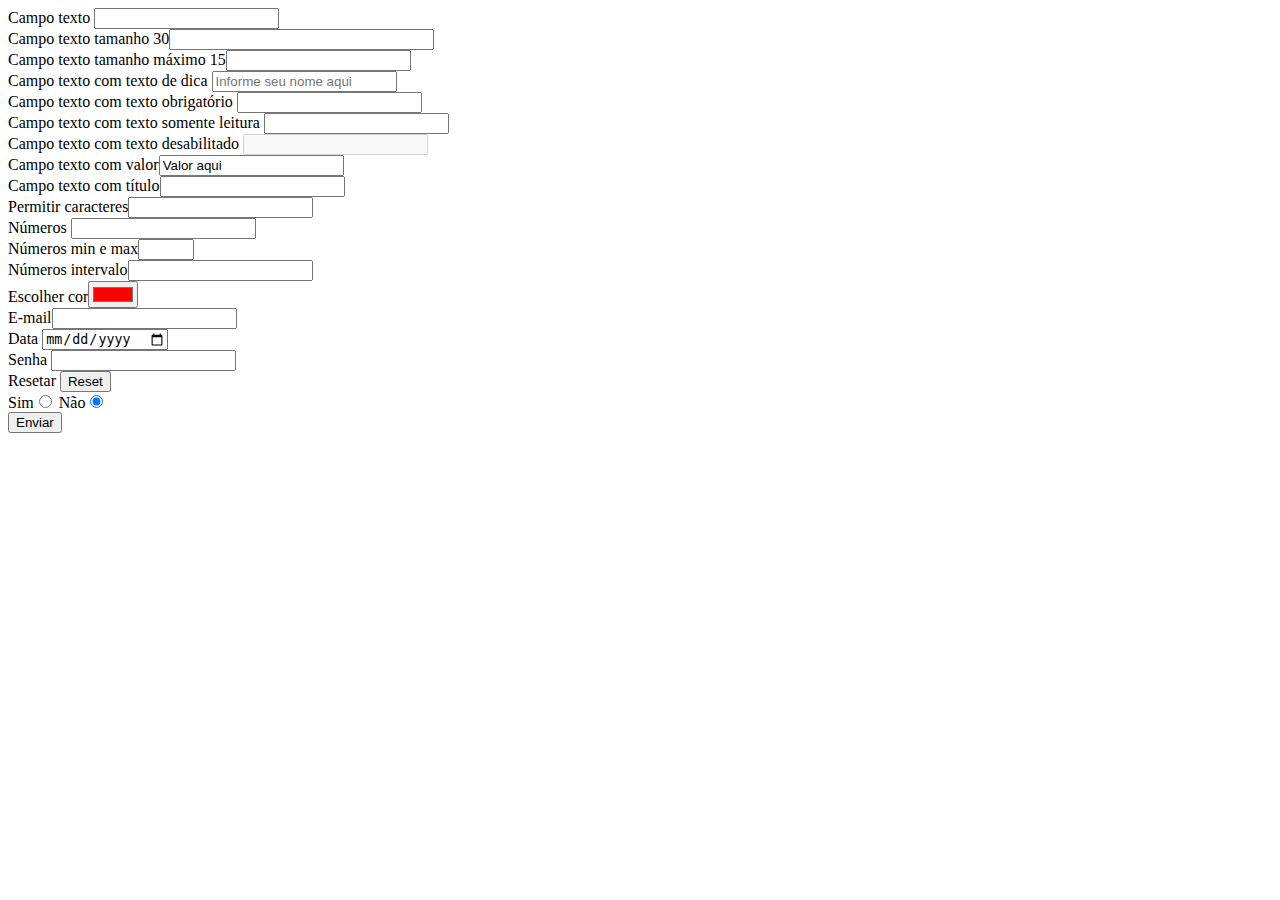
==== index.html @ 7c8dd003 "Add files via upload" ====
<!DOCTYPE html>
<html lang="pt-br">
<head>
    <meta charset="UTF-8">
    <meta name="viewport" content="width=device-width, initial-scale=1.0">
    <title>Formulário</title>
    <link rel="stylesheet" href="style.css">
</head>
<body>
	<form name="formulario" autocomplete="on">
            Campo texto <input type="text" name="nome" id="nome">
            <br>
            Campo texto tamanho 30<input type="text" id="textomaior" size="30">
            <br>
            Campo texto tamanho máximo 15<input type="text" maxlength="15">
            <br>
            Campo texto com texto de dica <input type ="text" placeholder ="Informe seu nome aqui">
            <br>
            Campo texto com texto obrigatório <input type ="text" required>
            <br>
            Campo texto com texto somente leitura <input type ="text" readonly>
            <br>
            Campo texto com texto desabilitado <input type ="text" disabled>
            <br>
            Campo texto com valor<input type ="text" value="Valor aqui">
            <br>
            Campo texto com título<input type ="text" title="Título">
            <br>
            Permitir caracteres<input type="text"  pattern="[A-Za-z]{5}" >
            <br>
            Números <input type="number">
            <br>
            Números min e max<input type="number" min="10" max = "20">
            <br>
            Números intervalo<input type="number" step="5">
            <br>
            Escolher cor<input type="color" value="#ff0000">
            <br>
            E-mail<input type="email" id="email" name="email">          
            <br>
            Data  <input type="date">          
            <br>       
            Senha  <input type="password">          
            <br>
            Resetar  <input type="reset">          
            <br>
            Sim<input type="radio" value="Sim" name ="teste" > Não<input type="radio" value="Não" name ="teste" checked="true">
            <br>

<input type="submit" value="Enviar">
        </form>
</body>
</html>
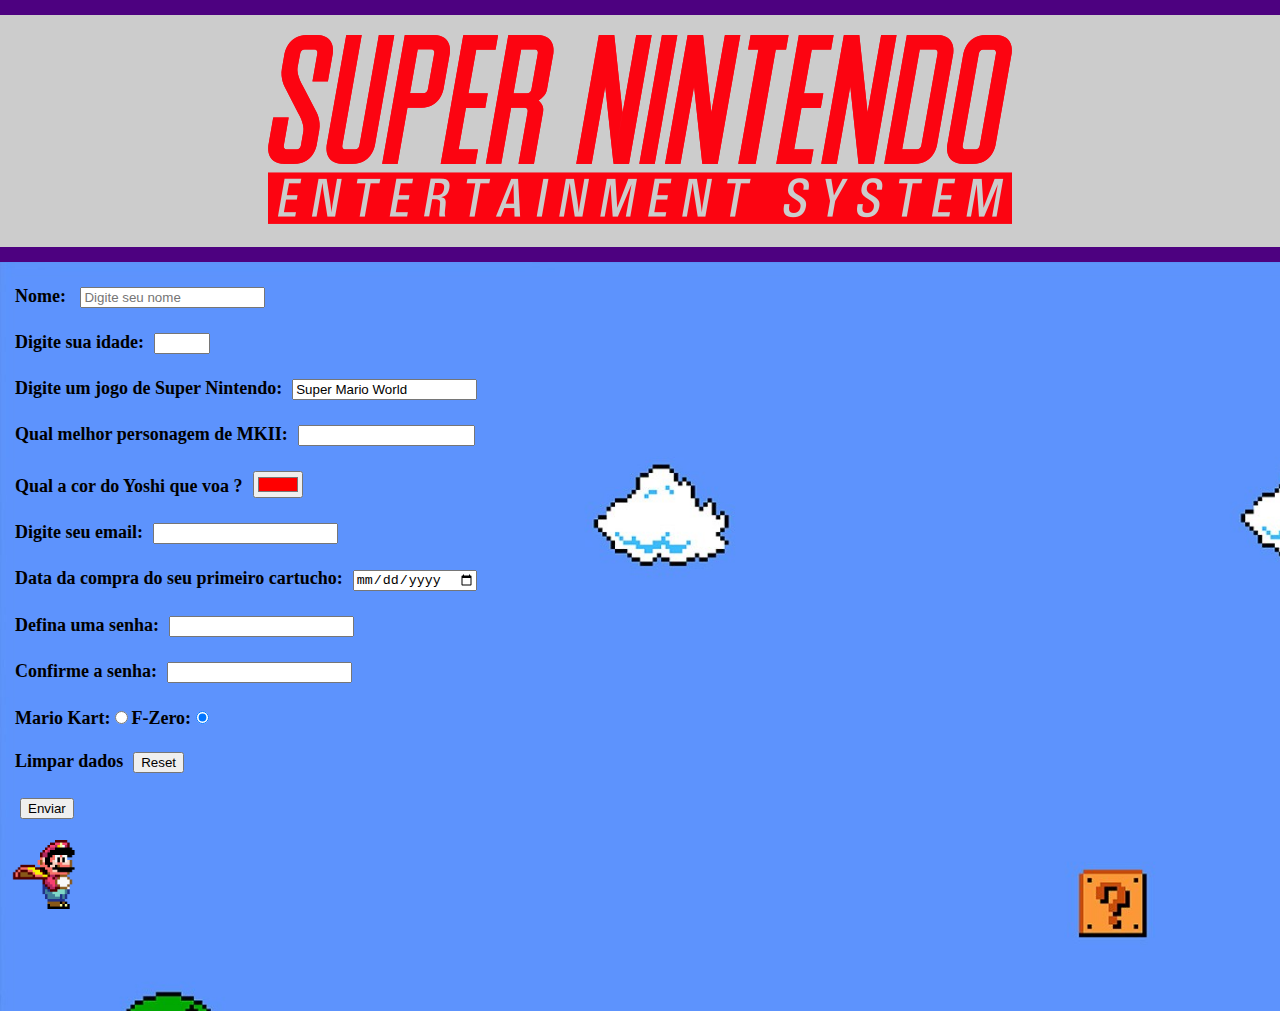
==== commit c6616a6f: "Add files via upload" ====
--- a/index.html
+++ b/index.html
@@ -1,53 +1,36 @@
 <!DOCTYPE html>
 <html lang="pt-br">
 <head>
-    <meta charset="UTF-8">
-    <meta name="viewport" content="width=device-width, initial-scale=1.0">
+    <meta charset="UTF-8">    
     <title>Formulário</title>
     <link rel="stylesheet" href="style.css">
 </head>
 <body>
-	<form name="formulario" autocomplete="on">
-            Campo texto <input type="text" name="nome" id="nome">
-            <br>
-            Campo texto tamanho 30<input type="text" id="textomaior" size="30">
-            <br>
-            Campo texto tamanho máximo 15<input type="text" maxlength="15">
-            <br>
-            Campo texto com texto de dica <input type ="text" placeholder ="Informe seu nome aqui">
-            <br>
-            Campo texto com texto obrigatório <input type ="text" required>
-            <br>
-            Campo texto com texto somente leitura <input type ="text" readonly>
-            <br>
-            Campo texto com texto desabilitado <input type ="text" disabled>
-            <br>
-            Campo texto com valor<input type ="text" value="Valor aqui">
-            <br>
-            Campo texto com título<input type ="text" title="Título">
-            <br>
-            Permitir caracteres<input type="text"  pattern="[A-Za-z]{5}" >
-            <br>
-            Números <input type="number">
-            <br>
-            Números min e max<input type="number" min="10" max = "20">
-            <br>
-            Números intervalo<input type="number" step="5">
-            <br>
-            Escolher cor<input type="color" value="#ff0000">
-            <br>
-            E-mail<input type="email" id="email" name="email">          
-            <br>
-            Data  <input type="date">          
-            <br>       
-            Senha  <input type="password">          
-            <br>
-            Resetar  <input type="reset">          
-            <br>
-            Sim<input type="radio" value="Sim" name ="teste" > Não<input type="radio" value="Não" name ="teste" checked="true">
-            <br>
+	<header>
+		<img src="logo.png">
+	</header>
+	<main class="corpo">
+		<form name="formulario" autocomplete="on">
+			<p><Label for="nome">Nome:</Label>
+			<input type="text" name="nome" id="nome" placeholder="Digite seu nome" title="Digite seu nome"></p>
+			<p><Label for="idade">Digite sua idade:</Label><input type="number" min="0" max="99" title="Valor aceitável de 0 a 99" name="idade" id="idade"></p>
+			<p><Label for="jogo">Digite um jogo de Super Nintendo:</Label><input type="text" id="textomaior" size="20" value="Super Mario World" title="Super Mario World" name="jogo" id="jogo"></p>
+	        <p><Label for="mkii">Qual melhor personagem de MKII:</Label><input type="text" maxlength="15" title="Raiden" pattern="[A-Za-z]{5}" name="mkii" id="mkii" size="19"></p>	        
+	        <p><Label for="cor">Qual a cor do Yoshi que voa ?</Label><input type="color" value="#ff0000" name="cor" id="cor"></p>	        
+			<p><Label for="email">Digite seu email:</Label><input type="email" id="email" name="email"></p>    
+			<p><Label for="data">Data da compra do seu primeiro cartucho:</Label><input type="date" name="data" id="data"></p>          
+			<p><Label for="senha">Defina uma senha:</Label><input type="password" name="senha" id="senha"></p>
+			<p><Label for="confirme">Confirme a senha:</Label><input type="password" name="confirme" id="confirme"></p> 
+	     	<p class="radio">Mario Kart:<input type="radio" value="Sim" name ="teste">F-Zero:<input type="radio" value="Não" name ="teste" checked="true"></p>
+			<p><Label for="nome">Limpar dados</Label><input type="reset"></p>  
+	        
+			<p class="enviar"><input type="submit" value="Enviar"></p>
+			<img class="mario" src="mkt.gif">
+		</main>
+		<footer>
+			
+		</footer>
 
-<input type="submit" value="Enviar">
-        </form>
+    </form>
 </body>
 </html>--- a/style.css
+++ b/style.css
@@ -0,0 +1,98 @@
+html, body, div, span, applet, object, iframe,
+h1, h2, h3, h4, h5, h6, p, blockquote, pre,
+a, abbr, acronym, address, big, cite, code,
+del, dfn, em, img, ins, kbd, q, s, samp,
+small, strike, strong, sub, sup, tt, var,
+b, u, i, center,
+dl, dt, dd, ol, ul, li,
+fieldset, form, label, legend,
+table, caption, tbody, tfoot, thead, tr, th, td,
+article, aside, canvas, details, embed, 
+figure, figcaption, footer, header, hgroup, 
+menu, nav, output, ruby, section, summary,
+time, mark, audio, video {
+	margin: 0;
+	padding: 0;
+	border: 0;
+	font-size: 100%;
+	font: inherit;
+	vertical-align: baseline;
+}
+/
+article, aside, details, figcaption, figure, 
+footer, header, hgroup, menu, nav, section {
+	display: block;
+}
+body {
+	line-height: 1;
+}
+ol, ul {
+	list-style: none;
+}
+blockquote, q {
+	quotes: none;
+}
+blockquote:before, blockquote:after,
+q:before, q:after {
+	content: '';
+	content: none;
+}
+table {
+	border-collapse: collapse;
+	border-spacing: 0;
+}
+
+
+
+
+
+header{
+	background-color: #cccccc;
+	text-align: center;
+	border-top: 15px #4d0180 solid;
+	border-bottom: 15px #4d0180 solid;
+}
+
+form{
+	
+
+}
+
+
+
+label{
+	line-height: 10px;
+	margin-right: 10px;
+}
+
+
+input{
+	
+	
+}
+
+
+p{
+	padding-top: 25px;
+	color: rgb(0, 0, 0);
+	font-size: 18px;
+	font-weight: bold;
+	margin-left: 15px;	
+}
+p:hover{	
+	color: rgb(97, 11, 255);
+	text-shadow: rgb(255, 255, 255) 0px 0px 10px;
+
+}
+.corpo{
+	background-image: url("0.jpg");	
+	background-size: 200vh;
+	padding-bottom: 100px;
+	
+}
+.enviar{
+	margin-left: 20px;
+}
+.mario{
+	width: 7%;
+}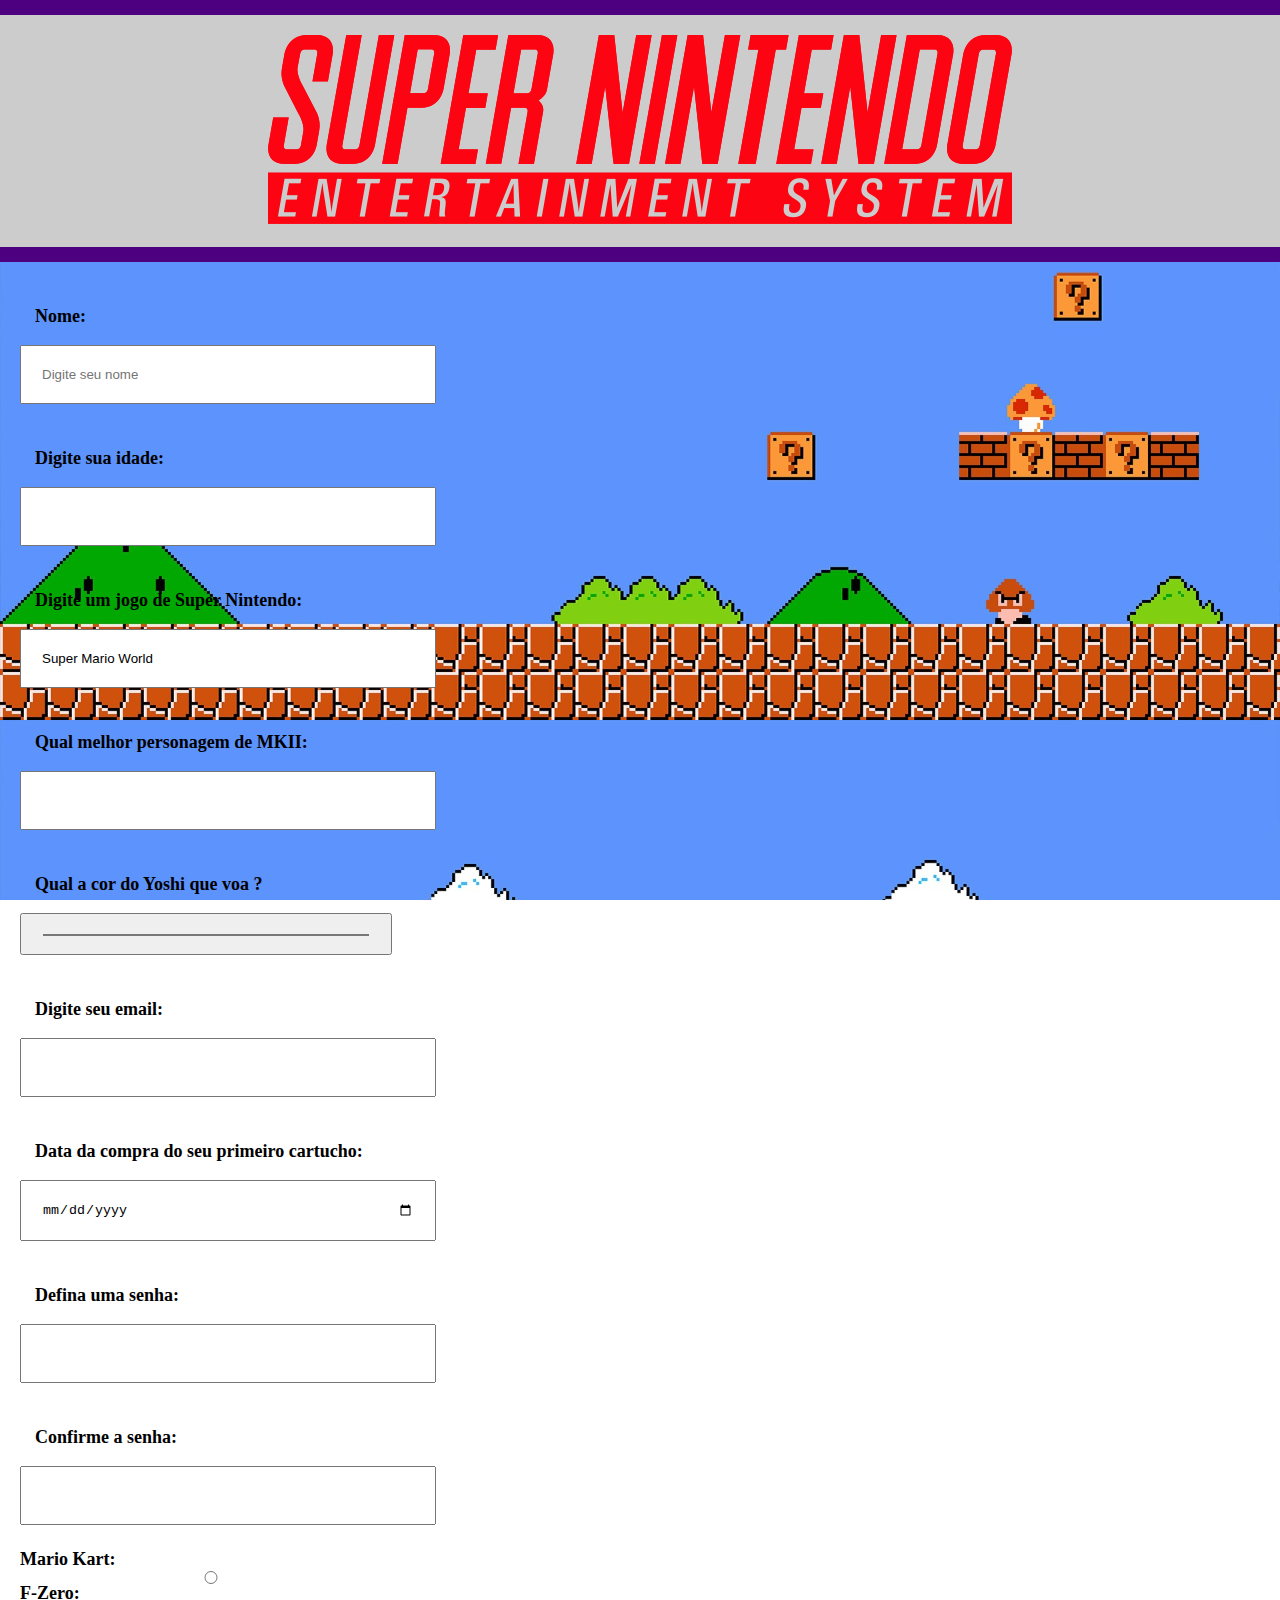
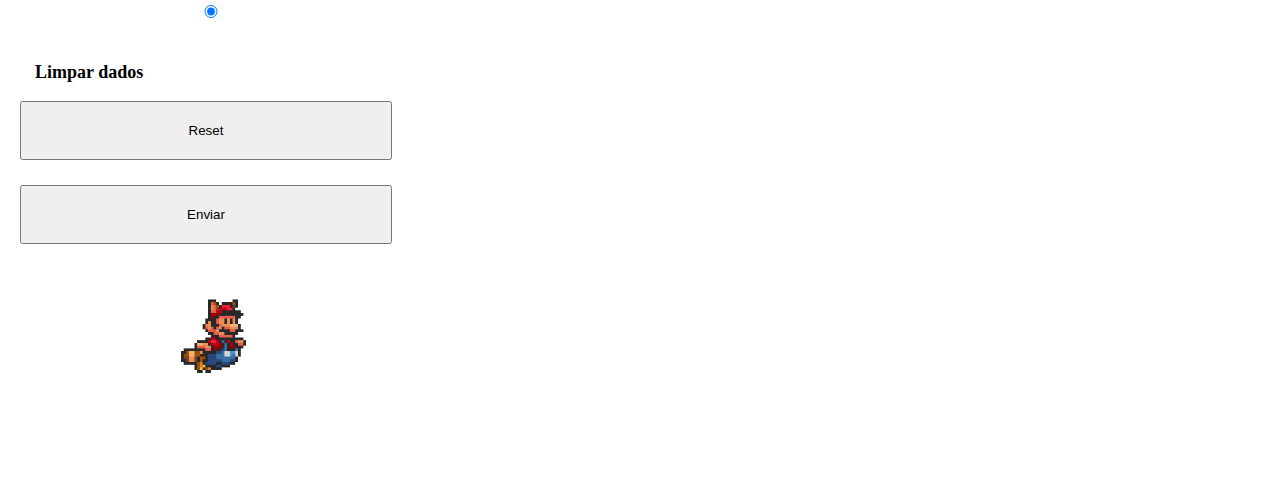
==== commit 5f7d0105: "Add files via upload" ====
--- a/index.html
+++ b/index.html
@@ -19,8 +19,8 @@
 	        <p><Label for="cor">Qual a cor do Yoshi que voa ?</Label><input type="color" value="#ff0000" name="cor" id="cor"></p>	        
 			<p><Label for="email">Digite seu email:</Label><input type="email" id="email" name="email"></p>    
 			<p><Label for="data">Data da compra do seu primeiro cartucho:</Label><input type="date" name="data" id="data"></p>          
-			<p><Label for="senha">Defina uma senha:</Label><input type="password" name="senha" id="senha"></p>
-			<p><Label for="confirme">Confirme a senha:</Label><input type="password" name="confirme" id="confirme"></p> 
+			<p><Label for="senha">Defina uma senha:</Label><input type="password" name="senha" id="senha" title="Apenas Números"></p>
+			<p><Label for="confirme">Confirme a senha:</Label><input type="password" name="confirme" id="confirme" title="A mesma de cima cabação"></p> 
 	     	<p class="radio">Mario Kart:<input type="radio" value="Sim" name ="teste">F-Zero:<input type="radio" value="Não" name ="teste" checked="true"></p>
 			<p><Label for="nome">Limpar dados</Label><input type="reset"></p>  
 	        
--- a/style.css
+++ b/style.css
@@ -54,20 +54,25 @@
 }
 
 form{
-	
+	width: 1240px;
+	margin: 0 auto;
 
 }
 
 
 
 label{
-	line-height: 10px;
-	margin-right: 10px;
+	
+	display: block;
+	margin: 20px 0;
+	padding-left: 15px;
 }
 
 
 input{
-	
+	display: block;
+	width: 30%;
+	padding: 20px;
 	
 }
 
@@ -77,8 +82,13 @@
 	color: rgb(0, 0, 0);
 	font-size: 18px;
 	font-weight: bold;
-	margin-left: 15px;	
+		
 }
+
+
+
+
+
 p:hover{	
 	color: rgb(97, 11, 255);
 	text-shadow: rgb(255, 255, 255) 0px 0px 10px;
@@ -86,13 +96,17 @@
 }
 .corpo{
 	background-image: url("0.jpg");	
-	background-size: 200vh;
+	background-attachment: fixed;
+	background-size: 100%;
 	padding-bottom: 100px;
 	
 }
-.enviar{
-	margin-left: 20px;
+
+.mario{
+	margin-top: 50px;
+	margin-left: 150px;
+	width: 7%;
 }
-.mario{
-	width: 7%;
+.mario:hover{	
+	width: 10%;
 }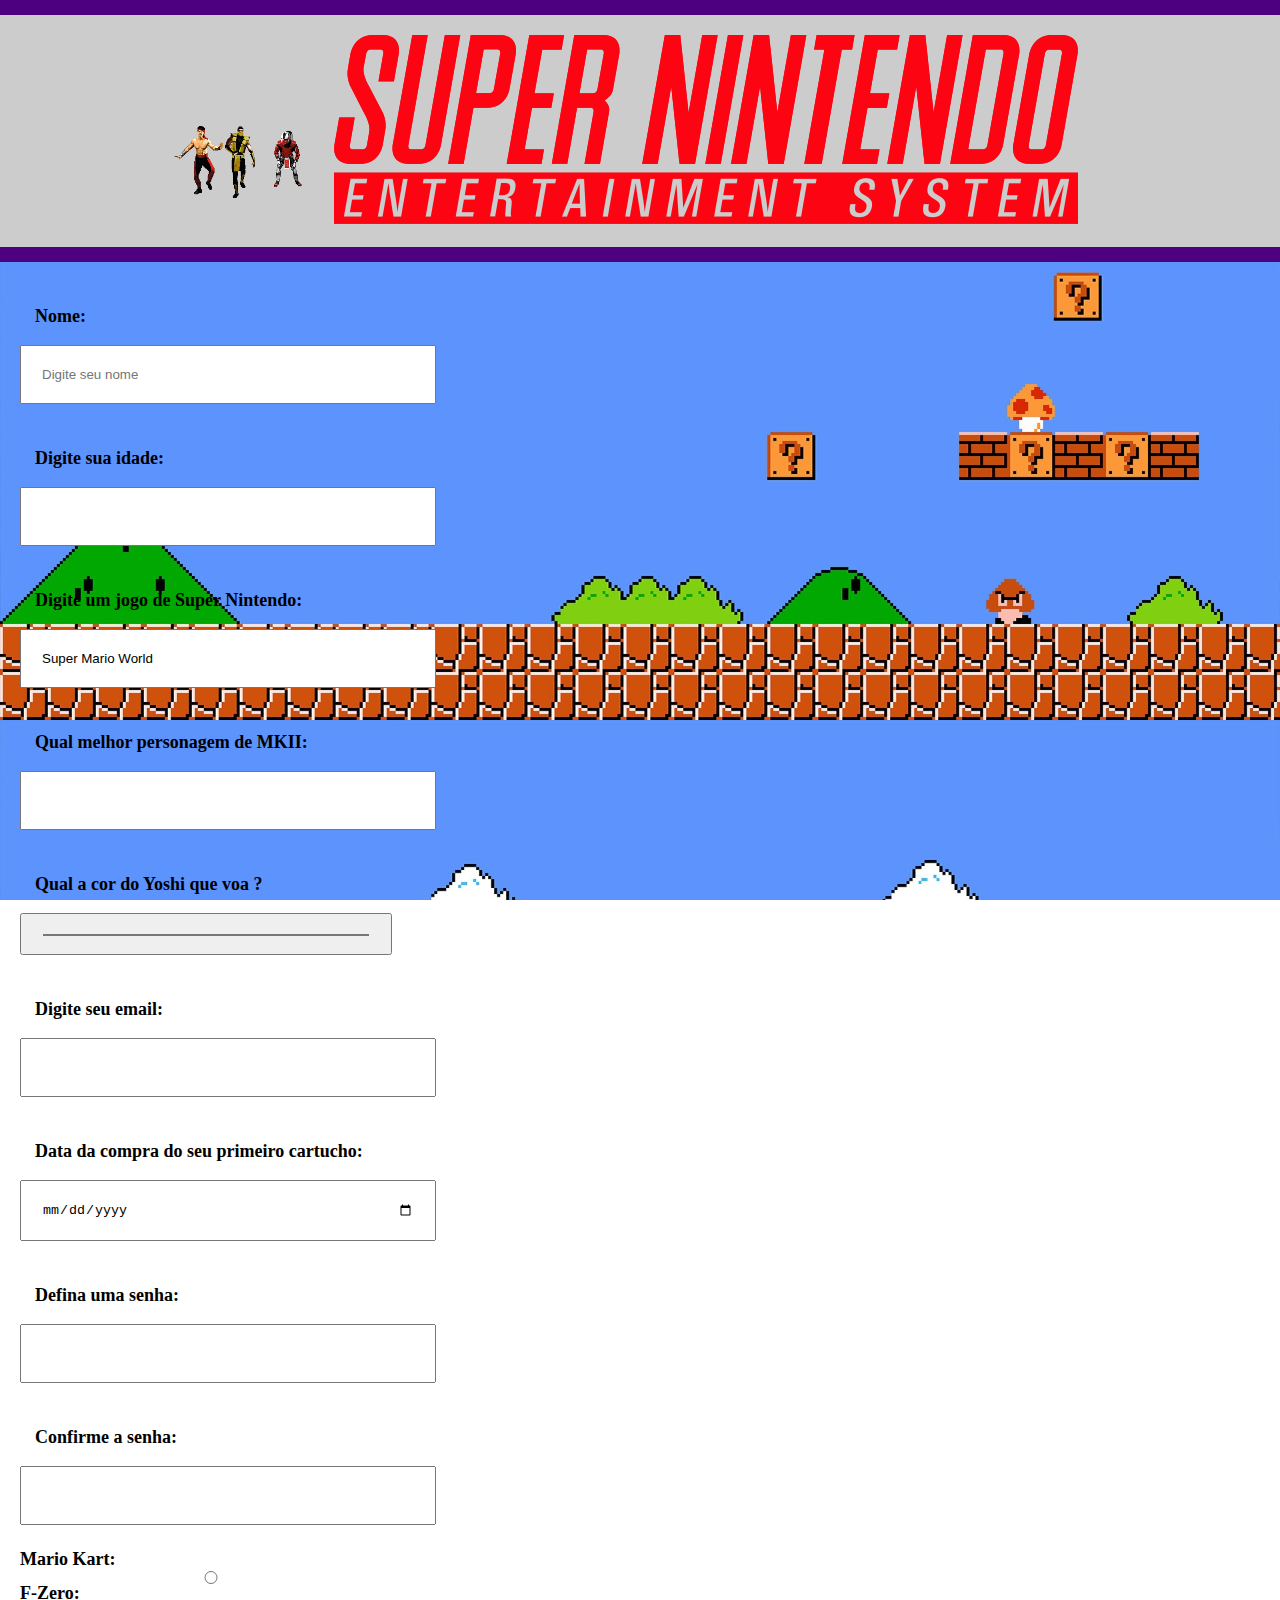
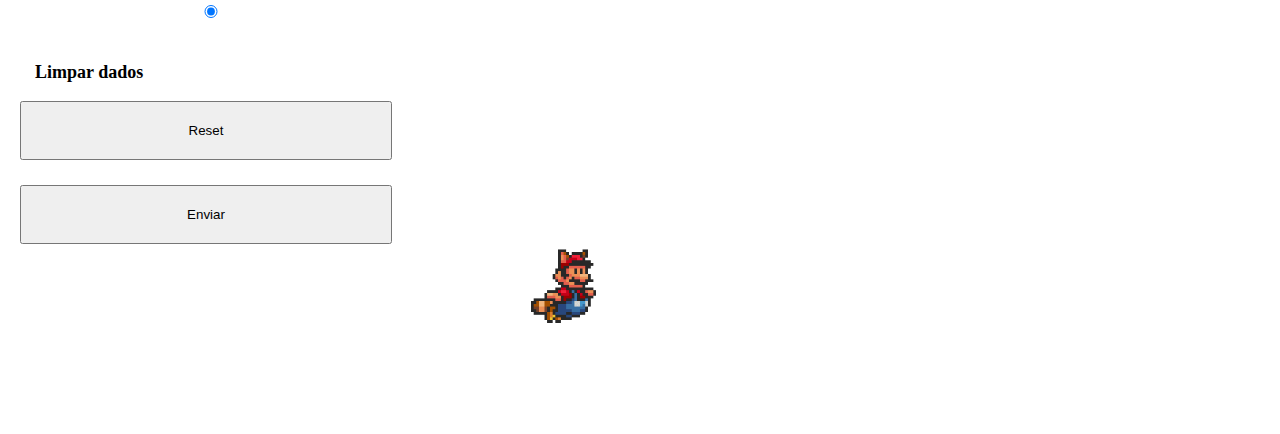
==== commit a6acaff0: "Add files via upload" ====
--- a/index.html
+++ b/index.html
@@ -7,6 +7,7 @@
 </head>
 <body>
 	<header>
+		<img class="gif" src="m.gif">
 		<img src="logo.png">
 	</header>
 	<main class="corpo">
@@ -21,7 +22,7 @@
 			<p><Label for="data">Data da compra do seu primeiro cartucho:</Label><input type="date" name="data" id="data"></p>          
 			<p><Label for="senha">Defina uma senha:</Label><input type="password" name="senha" id="senha" title="Apenas Números"></p>
 			<p><Label for="confirme">Confirme a senha:</Label><input type="password" name="confirme" id="confirme" title="A mesma de cima cabação"></p> 
-	     	<p class="radio">Mario Kart:<input type="radio" value="Sim" name ="teste">F-Zero:<input type="radio" value="Não" name ="teste" checked="true"></p>
+	     	<p class="radio">Mario Kart:<input type="radio" value="Sim" name ="teste">F-Zero:<input type="radio" value="Não" name ="teste" checked="true" ></p>
 			<p><Label for="nome">Limpar dados</Label><input type="reset"></p>  
 	        
 			<p class="enviar"><input type="submit" value="Enviar"></p>
--- a/style.css
+++ b/style.css
@@ -43,10 +43,13 @@
 }
 
 
-
+.gif{
+	width: 10%;
+}
 
 
 header{
+	width: 100%;
 	background-color: #cccccc;
 	text-align: center;
 	border-top: 15px #4d0180 solid;
@@ -102,9 +105,8 @@
 	
 }
 
-.mario{
-	margin-top: 50px;
-	margin-left: 150px;
+.mario{	
+	margin-left: 500px;
 	width: 7%;
 }
 .mario:hover{	
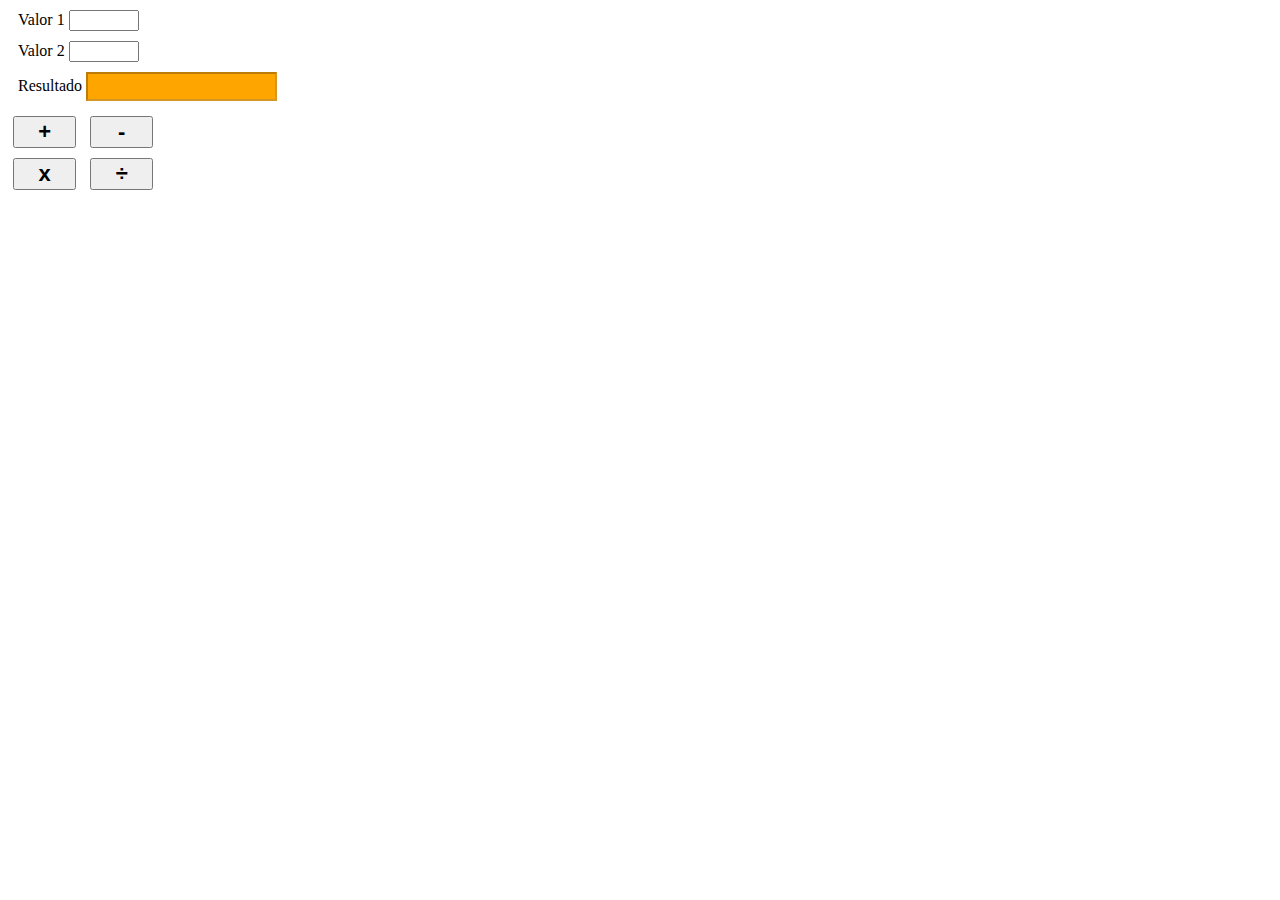
==== commit 9b826c64: "Add files via upload" ====
--- a/index.html
+++ b/index.html
@@ -1,37 +1,96 @@
 <!DOCTYPE html>
 <html lang="pt-br">
 <head>
-    <meta charset="UTF-8">    
-    <title>Formulário</title>
-    <link rel="stylesheet" href="style.css">
-</head>
-<body>
-	<header>
-		<img class="gif" src="m.gif">
-		<img src="logo.png">
-	</header>
-	<main class="corpo">
-		<form name="formulario" autocomplete="on">
-			<p><Label for="nome">Nome:</Label>
-			<input type="text" name="nome" id="nome" placeholder="Digite seu nome" title="Digite seu nome"></p>
-			<p><Label for="idade">Digite sua idade:</Label><input type="number" min="0" max="99" title="Valor aceitável de 0 a 99" name="idade" id="idade"></p>
-			<p><Label for="jogo">Digite um jogo de Super Nintendo:</Label><input type="text" id="textomaior" size="20" value="Super Mario World" title="Super Mario World" name="jogo" id="jogo"></p>
-	        <p><Label for="mkii">Qual melhor personagem de MKII:</Label><input type="text" maxlength="15" title="Raiden" pattern="[A-Za-z]{5}" name="mkii" id="mkii" size="19"></p>	        
-	        <p><Label for="cor">Qual a cor do Yoshi que voa ?</Label><input type="color" value="#ff0000" name="cor" id="cor"></p>	        
-			<p><Label for="email">Digite seu email:</Label><input type="email" id="email" name="email"></p>    
-			<p><Label for="data">Data da compra do seu primeiro cartucho:</Label><input type="date" name="data" id="data"></p>          
-			<p><Label for="senha">Defina uma senha:</Label><input type="password" name="senha" id="senha" title="Apenas Números"></p>
-			<p><Label for="confirme">Confirme a senha:</Label><input type="password" name="confirme" id="confirme" title="A mesma de cima cabação"></p> 
-	     	<p class="radio">Mario Kart:<input type="radio" value="Sim" name ="teste">F-Zero:<input type="radio" value="Não" name ="teste" checked="true" ></p>
-			<p><Label for="nome">Limpar dados</Label><input type="reset"></p>  
-	        
-			<p class="enviar"><input type="submit" value="Enviar"></p>
-			<img class="mario" src="mkt.gif">
-		</main>
-		<footer>
-			
-		</footer>
+    <title></title>
+    <meta charset="utf-8">
+    <script language=javascript type="text/javascript">   
+        function Soma()
+        {                
+            var valor1 = parseFloat(form.valor1.value);
+            var valor2 = parseFloat(form.valor2.value);            
+            var resultado = valor1 + valor2;            
+            var componente =document.getElementById('resultado');
+            componente.value ="A soma é = "+resultado;
+        }
 
-    </form>
-</body>
+         function Sub()
+        {                
+            var valor1 = parseFloat(form.valor1.value);
+            var valor2 = parseFloat(form.valor2.value);            
+            var resultado = valor1 - valor2;            
+            var componente =document.getElementById('resultado');
+            componente.value ="A subtração é = "+resultado;
+        }
+
+         function Mult()
+        {                
+            var valor1 = parseFloat(form.valor1.value);
+            var valor2 = parseFloat(form.valor2.value);           
+            var resultado = valor1 * valor2;            
+            var componente =document.getElementById('resultado');
+            componente.value ="A multiplicação é = "+resultado;
+        }
+         function Div()
+        {                
+            var valor1 = parseFloat(form.valor1.value);
+            var valor2 = parseFloat(form.valor2.value);           
+            var resultado = valor1 / valor2 ;            
+            var componente =document.getElementById('resultado');
+            componente.value ="A divisão é = "+resultado;
+        }
+    </script>
+    <style type="text/css">
+    .campo:hover{
+        background-color: orange;
+    }
+    .campo{
+        margin: 5px;
+        width: 5%;
+        font-size: 22px;
+        font-weight: bold;
+    }
+
+    
+
+    .valor:hover{
+        background-color: orange;
+    }
+
+    .valores{
+        margin: 10px;
+    }
+    
+    .valor{
+        width: 5%;
+        margin-bottom: 10px;
+    }
+
+    .resultado{
+        padding: 5px 0;
+        width: 15%;
+        font-weight: bold;
+        background-color: orange;
+    }
+    </style>
+
+    <body>
+        <form name="form">
+            <section class="valores">   
+                <label for="valor1"> Valor 1</label> <input class="valor" type="text" id="valor1" name="valor1" required><br>
+                <label for="valor2"> Valor 2</label> <input class="valor" type="text" id="valor2" name="valor2" required><br>          
+                <label for="resultado"> Resultado</label> <input class="resultado" type="text" id="resultado" name="resultado" disabled="true"><br>
+            </section> 
+            <section class="campos">
+                <div>
+                    <input class="campo" type ="button" value="+" onClick="Soma()">
+                    <input class="campo" type ="button" value="-" onClick="Sub()">
+                </div> 
+                <div>   
+                    <input class="campo" type ="button" value="x" onClick="Mult()">
+                    <input class="campo" type ="button" value="÷" onClick="Div()">
+                </div> 
+            </section>
+
+        </form>
+    </body>
 </html>